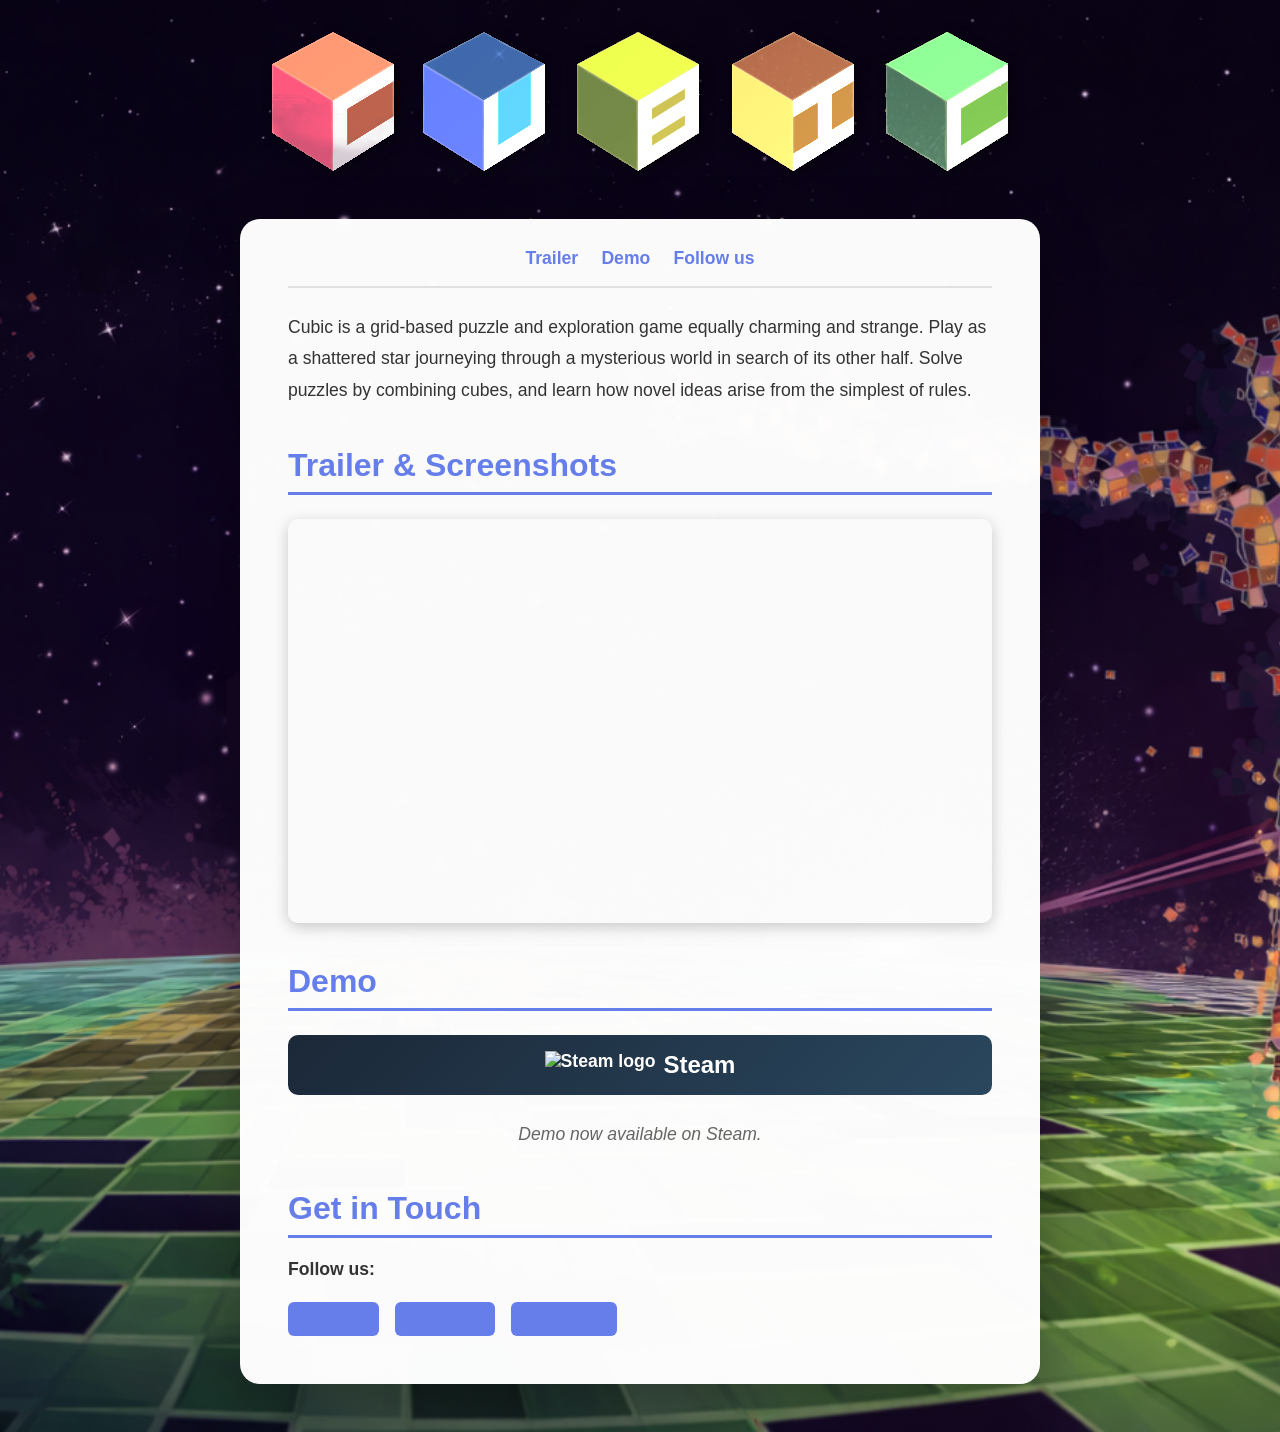
==== index.html @ fe0ee771 "misc" ====
<!DOCTYPE html>
<html lang="en">
<head>
    <meta charset="UTF-8">
    <meta name="viewport" content="width=device-width, initial-scale=1.0">
        <title>Cubic — Puzzle Game | Cubic</title>
        <meta name="description" content="Cubic is a puzzle game that challenges spatial reasoning and reflexes across handcrafted levels. Coming Soon 2026 for Windows, Mac, and Linux.">
        <link rel="canonical" href="https://www.cubicthegame.com/">
        <meta name="robots" content="index, follow">
        <meta name="theme-color" content="#000000">

        <!-- Open Graph / Facebook -->
        <meta property="og:type" content="website">
        <meta property="og:title" content="Cubic — Puzzle Game">
        <meta property="og:description" content="Cubic is a puzzle game that challenges spatial reasoning and reflexes across handcrafted levels.">
        <meta property="og:url" content="https://www.cubicthegame.com/">
        <meta property="og:site_name" content="Cubic">
        <meta property="og:image" content="https://www.cubicthegame.com/static/logo.png">

        <!-- Twitter -->
        <meta name="twitter:card" content="summary_large_image">
        <meta name="twitter:title" content="Cubic — Puzzle Game">
        <meta name="twitter:description" content="Cubic is a puzzle game that challenges spatial reasoning and reflexes across handcrafted levels.">
        <meta name="twitter:image" content="https://www.cubicthegame.com/static/logo.png">

        <link rel="stylesheet" href="static/css/styles.css">
        <link rel="icon" type="image/x-icon" href="favicon.svg">

        <!-- Structured data (JSON-LD) -->
        <script type="application/ld+json">
        {
            "@context": "https://schema.org",
            "@type": "VideoGame",
            "name": "Cubic",
            "url": "https://www.cubicthegame.com/",
            "description": "Cubic is a puzzle game that challenges spatial reasoning and reflexes across handcrafted levels.",
            "image": "https://www.cubicthegame.com/static/logo.png",
            "operatingSystem": "Windows, Mac, Linux",
            "datePublished": "2026",
            "genre": "Puzzle"
        }
        </script>
</head>
<body>
    <div class="background-container">
        <header class="header">
            <div class="logo-container">
                <a href="https://www.cubicthegame.com/" aria-label="Cubic homepage">
                    <img src="static/logo.png" alt="Cubic game logo" class="logo">
                </a>
            </div>
        </header>
        
        <main class="main-container">
            <div class="content-section">
                <nav class="navbar">
                    <a href="#trailer" class="nav-link">Trailer</a>
                    <a href="#demo" class="nav-link">Demo</a>
                    <a href="#contact" class="nav-link">Follow us</a>
                </nav>
                
                <section class="content-block">
                    <p>Cubic is a grid-based puzzle and exploration game equally charming and strange. Play as a shattered star journeying through a mysterious world in search of its other half. Solve puzzles by combining cubes, and learn how novel ideas arise from the simplest of rules.</p>
                </section>
                
                <section class="content-block" id="trailer">
                    <h2>Trailer & Screenshots</h2>
                    <div class="video-container">
                        <iframe width="100%" height="400" src="https://www.youtube.com/embed/qguwsoHU7yg" frameborder="0" allow="accelerometer; autoplay; clipboard-write; encrypted-media; gyroscope; picture-in-picture" allowfullscreen></iframe>
                    </div>
                </section>

                <section class="content-block" id="demo">
                    <h2>Demo</h2>
                    <div class="platform-links">
                        <a href="https://store.steampowered.com/app/3037080/Cubic" class="platform-btn steam" target="_blank" rel="noopener noreferrer" aria-label="Cubic on Steam">
                            <img src="https://upload.wikimedia.org/wikipedia/commons/8/83/Steam_icon_logo.svg" alt="Steam logo" class="platform-icon">
                            <span>Steam</span>
                        </a>
                    </div>
                    <p class="release-info">Demo now available on Steam.</p>
                </section>
                
                <section class="content-block" id="contact">
                    <h2>Get in Touch</h2>
                    <p><strong>Follow us:</strong></p>
                    <div class="social-links">
                        <a href="#" class="social-btn">Twitter</a>
                        <a href="#" class="social-btn">Discord</a>
                        <a href="#" class="social-btn">YouTube</a>
                    </div>
                </section>
            </div>
        </main>
    </div>
</body>
</html>
---- static/css/styles.css ----
* {
    margin: 0;
    padding: 0;
    box-sizing: border-box;
}

body {
    font-family: 'Segoe UI', Tahoma, Geneva, Verdana, sans-serif;
    color: #333;
    overflow-x: hidden;
}

.background-container {
    min-height: 100vh;
    background: url('../background.png') center/cover no-repeat;
    background-attachment: scroll;
    display: flex;
    flex-direction: column;
}

/* Header with Logo */
.header {
    width: 100%;
    padding: 2rem 0 0 0;
}

.logo-container {
    text-align: center;
}

.logo {
    max-height: 160px;
    height: auto;
    max-width: 90%;
    display: block;
    margin: 0 auto;
    filter: drop-shadow(3px 3px 6px rgba(0, 0, 0, 0.5));
}

/* Main Container with Centered Content */
.main-container {
    flex: 1;
    display: flex;
    justify-content: center;
    align-items: flex-start;
    padding: 3rem 2rem;
}

.content-section {
    max-width: 800px;
    width: 100%;
    background: rgba(255, 255, 255, 0.98);
    border-radius: 20px;
    padding: 1.5rem 3rem 3rem 3rem;
    box-shadow: 0 20px 60px rgba(0, 0, 0, 0.3);
    margin: 0 auto;
}

/* Navbar */
.navbar {
    display: flex;
    justify-content: center;
    align-items: center;
    flex-wrap: wrap;
    gap: 0.25rem;
    padding: 0 0 0.75rem 0;
    margin-bottom: 1.5rem;
    border-bottom: 2px solid #e0e0e0;
}

.nav-link {
    color: #667eea;
    text-decoration: none;
    font-size: 1.1rem;
    font-weight: 600;
    padding: 0.3rem 0.6rem;
    border-radius: 4px;
    transition: all 0.3s ease;
}

.nav-link:hover {
    background: #667eea;
    color: white;
    transform: translateY(-2px);
}

.content-block {
    margin-bottom: 2.5rem;
}

.content-block:last-child {
    margin-bottom: 0;
}

.content-block h2 {
    color: #667eea;
    font-size: 2rem;
    margin-bottom: 1rem;
    border-bottom: 3px solid #667eea;
    padding-bottom: 0.5rem;
}

.content-block p {
    line-height: 1.8;
    margin-bottom: 1rem;
    font-size: 1.1rem;
}

.content-block ul {
    list-style: none;
    padding-left: 0;
}

.content-block li {
    padding: 0.75rem 0;
    padding-left: 2rem;
    position: relative;
    font-size: 1.1rem;
    line-height: 1.6;
}

.content-block li::before {
    content: "▸";
    position: absolute;
    left: 0;
    color: #667eea;
    font-size: 1.5rem;
}

/* Video Container */
.video-container {
    margin: 1.5rem 0;
    border-radius: 10px;
    overflow: hidden;
    box-shadow: 0 4px 15px rgba(0, 0, 0, 0.2);
}

.note {
    font-size: 0.9rem;
    color: #666;
    font-style: italic;
    margin-top: 1rem;
}

/* Platform Links */
.platform-links {
    display: flex;
    gap: 1rem;
    flex-wrap: wrap;
    margin: 1.5rem 0;
}

.platform-btn {
    flex: 1;
    min-width: 150px;
    padding: 1rem 1.5rem;
    text-decoration: none;
    font-weight: 700;
    font-size: 1.1rem;
    border-radius: 10px;
    text-align: center;
    transition: all 0.3s ease;
    display: flex;
    align-items: center;
    justify-content: center;
    gap: 0.5rem;
}

.platform-btn.steam {
    background: linear-gradient(135deg, #1b2838, #2a475e);
    color: white;
}

.platform-btn.itch {
    background: linear-gradient(135deg, #fa5c5c, #ff0b55);
    color: white;
}

.platform-btn.epic {
    background: linear-gradient(135deg, #0078f2, #00a8ff);
    color: white;
}

.platform-btn:hover {
    transform: translateY(-5px);
    box-shadow: 0 8px 20px rgba(0, 0, 0, 0.3);
}

.platform-btn span {
    font-size: 1.5rem;
}

/* Icon inside platform buttons */
.platform-btn .platform-icon {
    height: 28px;
    width: auto;
    display: inline-block;
}

.release-info {
    text-align: center;
    font-style: italic;
    color: #666;
    margin-top: 1rem;
}

/* Press Buttons */
.press-buttons {
    display: flex;
    gap: 1rem;
    flex-wrap: wrap;
    margin: 1.5rem 0;
}

.btn-primary, .btn-secondary {
    padding: 0.75rem 1.5rem;
    text-decoration: none;
    font-weight: 600;
    font-size: 1rem;
    border-radius: 8px;
    transition: all 0.3s ease;
    display: inline-block;
}

.btn-primary {
    background: #667eea;
    color: white;
}

.btn-primary:hover {
    background: #5568d3;
    transform: translateY(-3px);
    box-shadow: 0 5px 15px rgba(102, 126, 234, 0.4);
}

.btn-secondary {
    background: white;
    color: #667eea;
    border: 2px solid #667eea;
}

.btn-secondary:hover {
    background: #667eea;
    color: white;
    transform: translateY(-3px);
}

/* Social Links */
.social-links {
    display: flex;
    gap: 1rem;
    flex-wrap: wrap;
    margin-top: 1rem;
}

.social-btn {
    padding: 0.5rem 1.25rem;
    background: #667eea;
    color: white;
    text-decoration: none;
    font-weight: 600;
    border-radius: 6px;
    transition: all 0.3s ease;
}

.social-btn:hover {
    background: #5568d3;
    transform: translateY(-2px);
}

.content-block a {
    color: #667eea;
    text-decoration: none;
    font-weight: 600;
}

.content-block a:hover {
    text-decoration: underline;
}

/* Responsive Design */
@media (max-width: 1200px) {
    .main-container {
        padding: 2rem 3rem;
    }
}

@media (max-width: 768px) {
    .logo {
        font-size: 2.5rem;
        letter-spacing: 0.2rem;
    }
    
    .main-container {
        padding: 2rem 1rem;
    }
    
    .content-section {
        padding: 2rem;
        border-radius: 15px;
    }
    
    .content-block h2 {
        font-size: 1.6rem;
    }
    
    .content-block p,
    .content-block li {
        font-size: 1rem;
    }
}

@media (max-width: 480px) {
    .header {
        padding: 1.5rem 0;
    }
    
    .logo {
        font-size: 2rem;
        letter-spacing: 0.15rem;
    }
    
    .main-container {
        padding: 1.5rem 0.75rem;
    }
    
    .content-section {
        padding: 1.5rem;
        border-radius: 10px;
    }
    
    .content-block {
        margin-bottom: 2rem;
    }
    
    .content-block h2 {
        font-size: 1.4rem;
        margin-bottom: 0.75rem;
    }
    
    .content-block p,
    .content-block li {
        font-size: 0.95rem;
        line-height: 1.6;
    }
    
    .content-block li {
        padding-left: 1.5rem;
    }
}
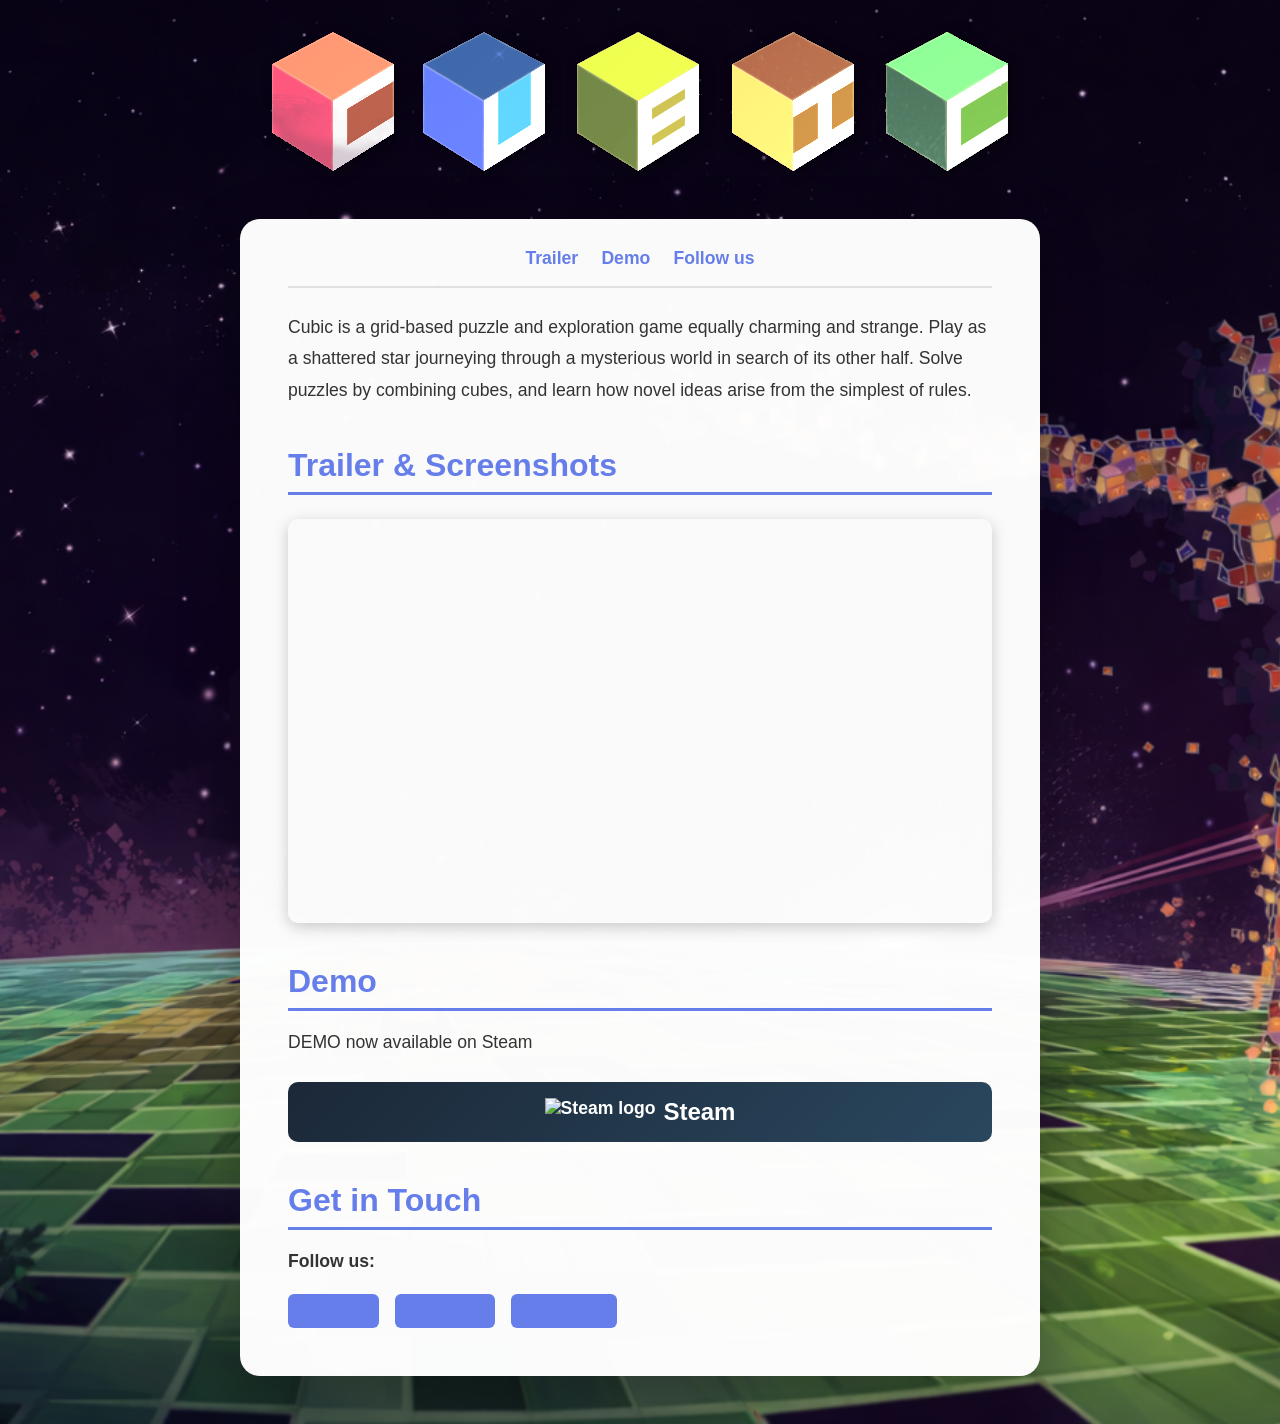
==== commit ed5c2bc6: "a" ====
--- a/index.html
+++ b/index.html
@@ -72,13 +72,13 @@
 
                 <section class="content-block" id="demo">
                     <h2>Demo</h2>
+                    <p>DEMO now available on Steam</p>
                     <div class="platform-links">
                         <a href="https://store.steampowered.com/app/3037080/Cubic" class="platform-btn steam" target="_blank" rel="noopener noreferrer" aria-label="Cubic on Steam">
                             <img src="https://upload.wikimedia.org/wikipedia/commons/8/83/Steam_icon_logo.svg" alt="Steam logo" class="platform-icon">
                             <span>Steam</span>
                         </a>
                     </div>
-                    <p class="release-info">Demo now available on Steam.</p>
                 </section>
                 
                 <section class="content-block" id="contact">
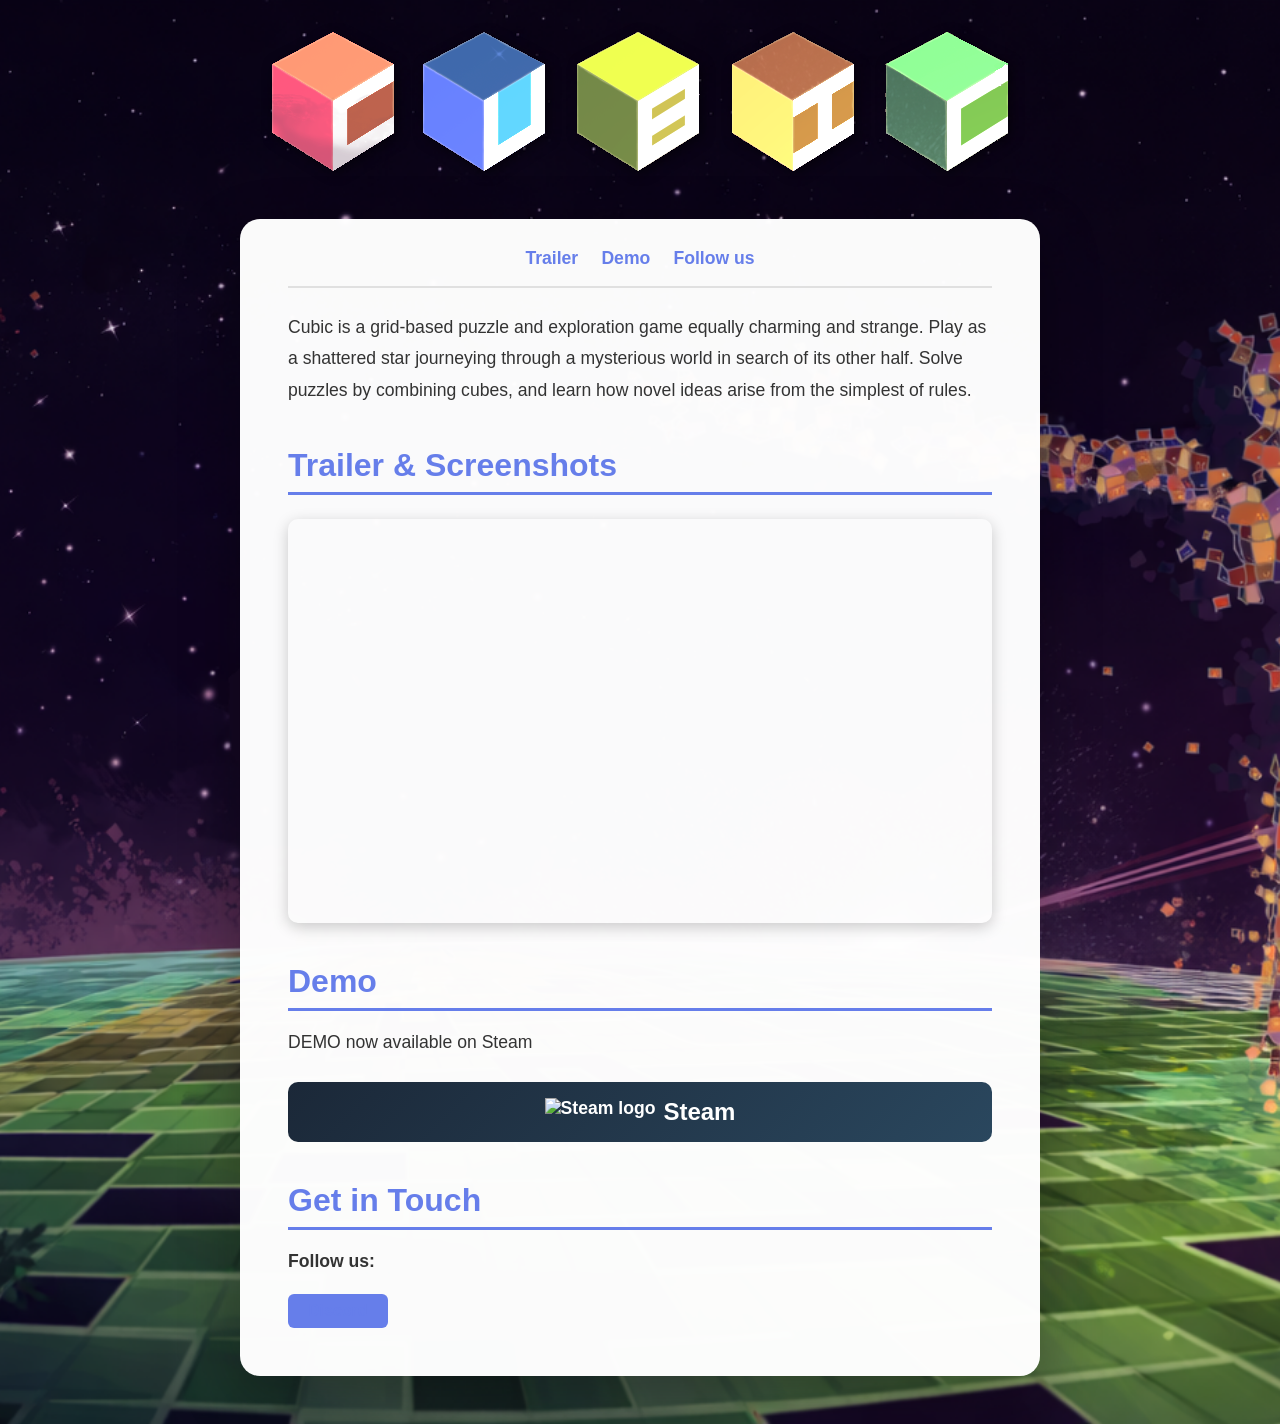
==== commit 5cb219ff: "discord link" ====
--- a/index.html
+++ b/index.html
@@ -3,7 +3,7 @@
 <head>
     <meta charset="UTF-8">
     <meta name="viewport" content="width=device-width, initial-scale=1.0">
-        <title>Cubic — Puzzle Game | Cubic</title>
+        <title>Cubic</title>
         <meta name="description" content="Cubic is a puzzle game that challenges spatial reasoning and reflexes across handcrafted levels. Coming Soon 2026 for Windows, Mac, and Linux.">
         <link rel="canonical" href="https://www.cubicthegame.com/">
         <meta name="robots" content="index, follow">
@@ -11,7 +11,7 @@
 
         <!-- Open Graph / Facebook -->
         <meta property="og:type" content="website">
-        <meta property="og:title" content="Cubic — Puzzle Game">
+        <meta property="og:title" content="Cubic">
         <meta property="og:description" content="Cubic is a puzzle game that challenges spatial reasoning and reflexes across handcrafted levels.">
         <meta property="og:url" content="https://www.cubicthegame.com/">
         <meta property="og:site_name" content="Cubic">
@@ -19,9 +19,17 @@
 
         <!-- Twitter -->
         <meta name="twitter:card" content="summary_large_image">
-        <meta name="twitter:title" content="Cubic — Puzzle Game">
+        <meta name="twitter:title" content="Cubic">
         <meta name="twitter:description" content="Cubic is a puzzle game that challenges spatial reasoning and reflexes across handcrafted levels.">
         <meta name="twitter:image" content="https://www.cubicthegame.com/static/logo.png">
+
+        <!-- Discord / Open Graph extras -->
+        <meta property="og:image:alt" content="Cubic game logo">
+        <meta property="og:image:width" content="1200">
+        <meta property="og:image:height" content="630">
+        <meta property="og:locale" content="en_US">
+        <!-- Link to Discord (replace with your invite) -->
+        <link rel="me" href="https://discord.gg/GvGDBkBp6x">
 
         <link rel="stylesheet" href="static/css/styles.css">
         <link rel="icon" type="image/x-icon" href="favicon.svg">
@@ -85,9 +93,7 @@
                     <h2>Get in Touch</h2>
                     <p><strong>Follow us:</strong></p>
                     <div class="social-links">
-                        <a href="#" class="social-btn">Twitter</a>
-                        <a href="#" class="social-btn">Discord</a>
-                        <a href="#" class="social-btn">YouTube</a>
+                        <a href="https://discord.gg/GvGDBkBp6x" class="social-btn" target="_blank" rel="noopener noreferrer" aria-label="Cubic on Discord">Discord</a>
                     </div>
                 </section>
             </div>
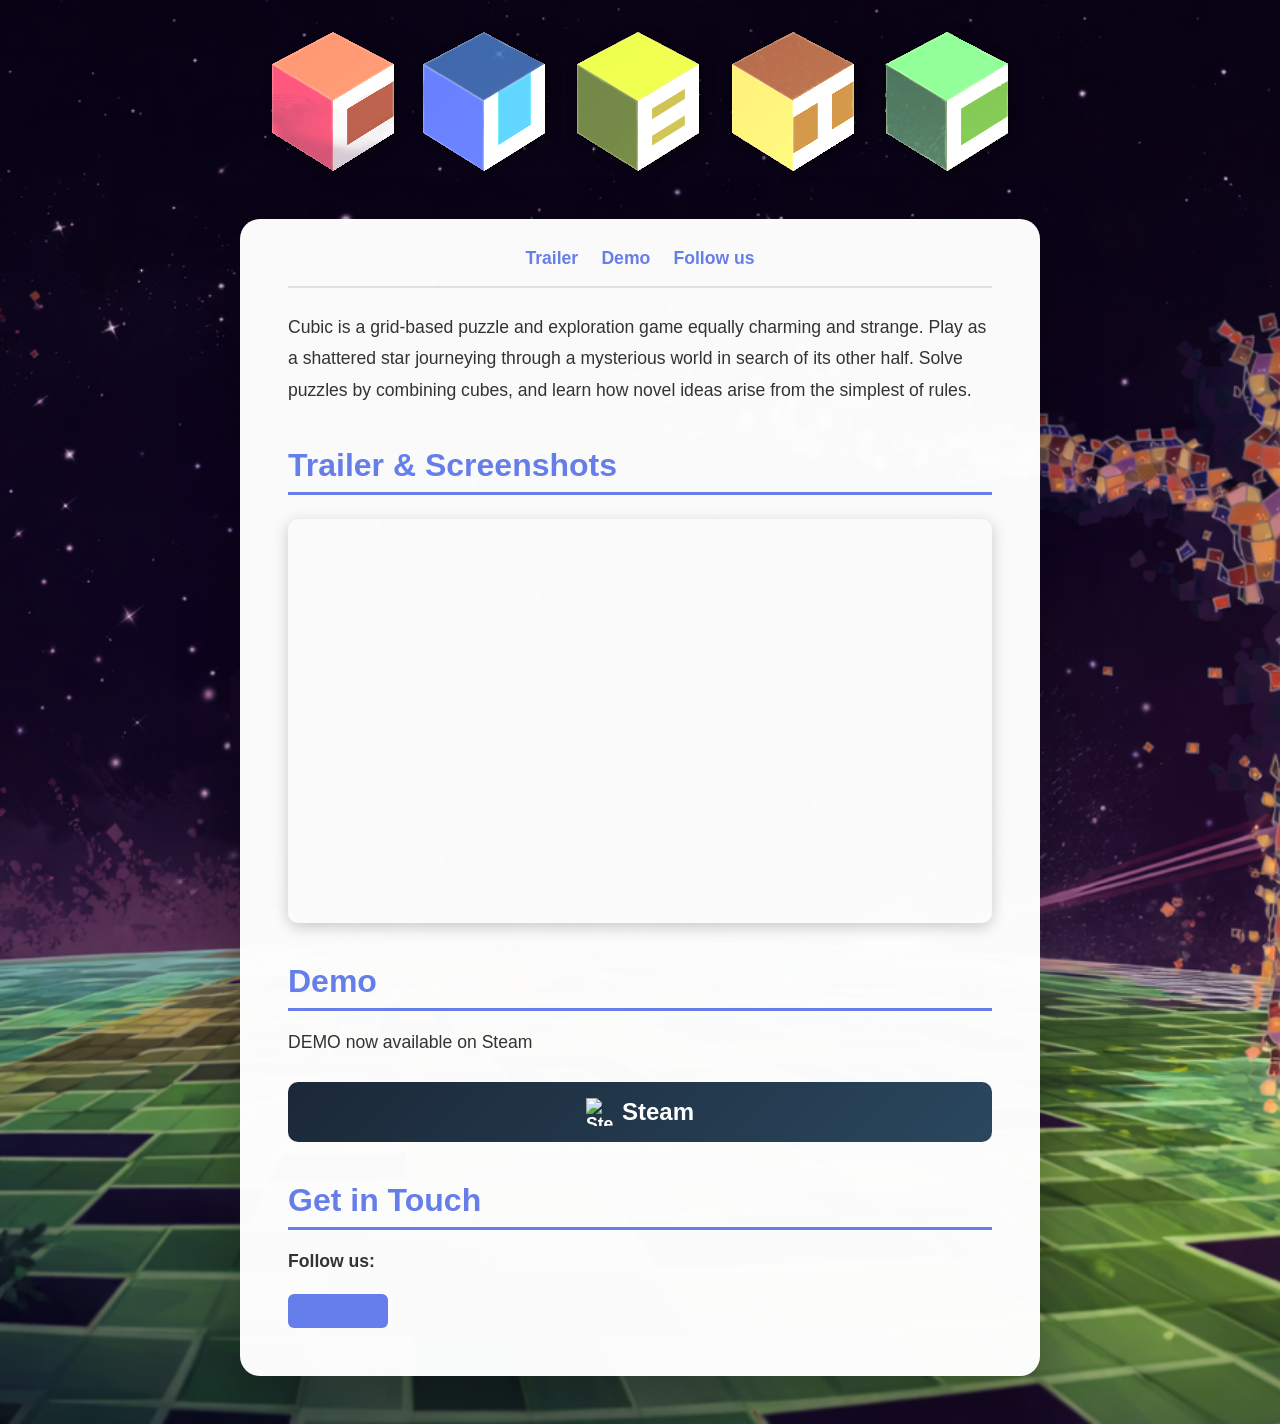
==== commit 2817924b: "seo" ====
--- a/index.html
+++ b/index.html
@@ -34,7 +34,8 @@
         <link rel="stylesheet" href="static/css/styles.css">
         <link rel="icon" type="image/x-icon" href="favicon.svg">
 
-        <!-- Structured data (JSON-LD) -->
+        <link rel="image_src" href="https://www.cubicthegame.com/static/logo.png">
+        <!-- Structured data (JSON-LD): VideoGame with ImageObject -->
         <script type="application/ld+json">
         {
             "@context": "https://schema.org",
@@ -42,10 +43,30 @@
             "name": "Cubic",
             "url": "https://www.cubicthegame.com/",
             "description": "Cubic is a puzzle game that challenges spatial reasoning and reflexes across handcrafted levels.",
-            "image": "https://www.cubicthegame.com/static/logo.png",
+            "image": {
+                "@type": "ImageObject",
+                "contentUrl": "https://www.cubicthegame.com/static/logo.png",
+                "url": "https://www.cubicthegame.com/static/logo.png",
+                "width": 1200,
+                "height": 630,
+                "caption": "Cubic game logo"
+            },
             "operatingSystem": "Windows, Mac, Linux",
             "datePublished": "2026",
             "genre": "Puzzle"
+        }
+        </script>
+        <!-- Additional ImageObject for search engines -->
+        <script type="application/ld+json">
+        {
+            "@context": "https://schema.org",
+            "@type": "ImageObject",
+            "contentUrl": "https://www.cubicthegame.com/static/logo.png",
+            "url": "https://www.cubicthegame.com/static/logo.png",
+            "width": 1200,
+            "height": 630,
+            "name": "Cubic logo",
+            "caption": "Cubic game logo used on the homepage"
         }
         </script>
 </head>
@@ -54,7 +75,7 @@
         <header class="header">
             <div class="logo-container">
                 <a href="https://www.cubicthegame.com/" aria-label="Cubic homepage">
-                    <img src="static/logo.png" alt="Cubic game logo" class="logo">
+                    <img src="static/logo.png" alt="Cubic game logo" class="logo" loading="eager">
                 </a>
             </div>
         </header>
@@ -83,7 +104,7 @@
                     <p>DEMO now available on Steam</p>
                     <div class="platform-links">
                         <a href="https://store.steampowered.com/app/3037080/Cubic" class="platform-btn steam" target="_blank" rel="noopener noreferrer" aria-label="Cubic on Steam">
-                            <img src="https://upload.wikimedia.org/wikipedia/commons/8/83/Steam_icon_logo.svg" alt="Steam logo" class="platform-icon">
+                            <img src="https://upload.wikimedia.org/wikipedia/commons/8/83/Steam_icon_logo.svg" alt="Steam logo" class="platform-icon" width="32" height="32" loading="lazy">
                             <span>Steam</span>
                         </a>
                     </div>
